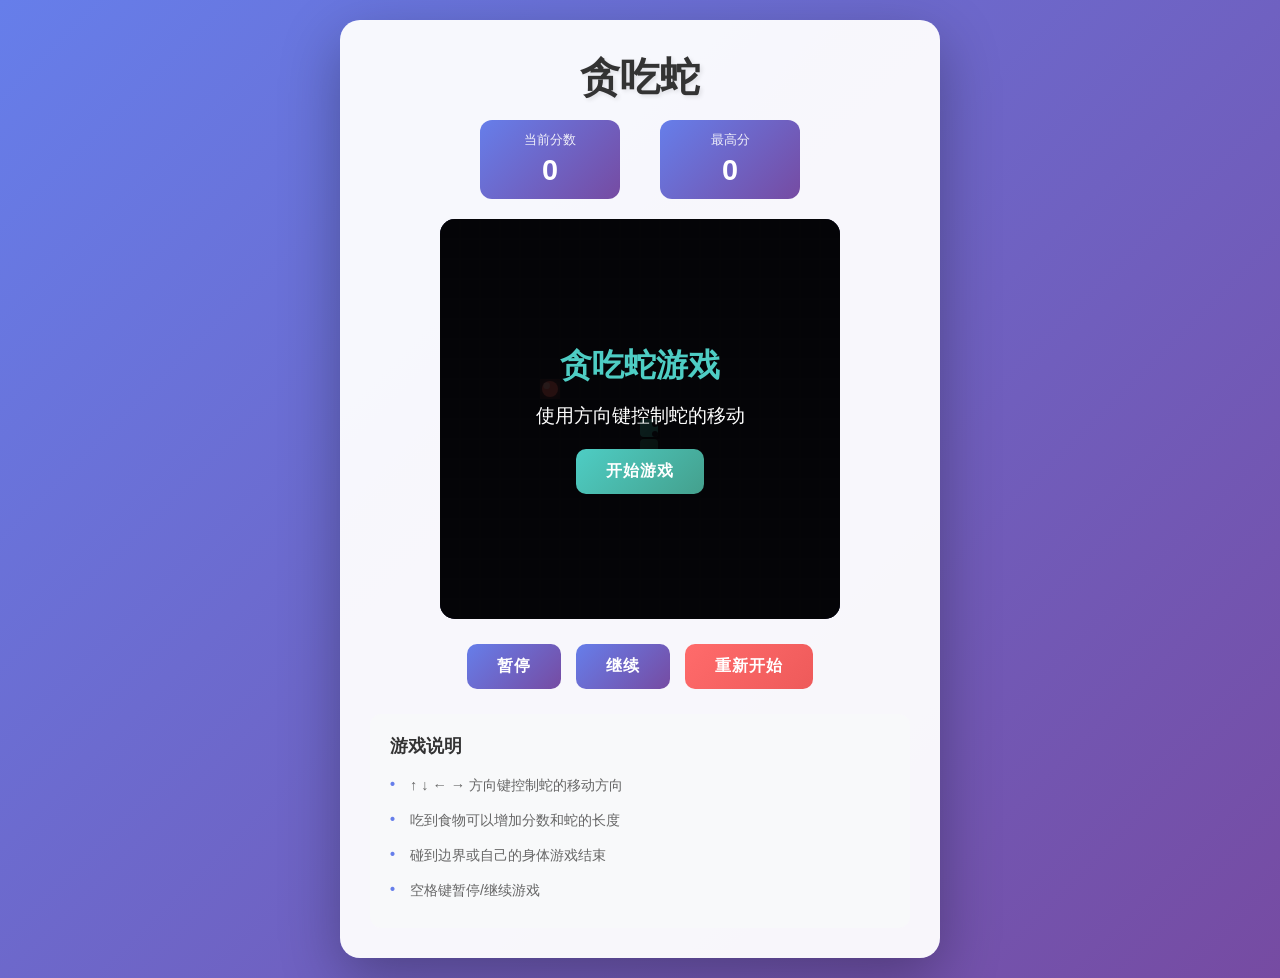
==== index.html @ d79006f0 "Add files via upload" ====
<!DOCTYPE html>
<html lang="zh-CN">
<head>
    <meta charset="UTF-8">
    <meta name="viewport" content="width=device-width, initial-scale=1.0">
    <title>贪吃蛇游戏</title>
    <link rel="stylesheet" href="styles.css">
</head>
<body>
    <div class="game-container">
        <header class="game-header">
            <h1>贪吃蛇</h1>
            <div class="score-panel">
                <div class="score-item">
                    <span class="label">当前分数</span>
                    <span class="value" id="currentScore">0</span>
                </div>
                <div class="score-item">
                    <span class="label">最高分</span>
                    <span class="value" id="highScore">0</span>
                </div>
            </div>
        </header>

        <main class="game-area">
            <canvas id="gameCanvas"></canvas>
            <div class="game-over-overlay" id="gameOverOverlay">
                <div class="game-over-content">
                    <h2>游戏结束</h2>
                    <p>最终得分: <span id="finalScore">0</span></p>
                    <button class="btn btn-primary" id="restartBtn">重新开始</button>
                </div>
            </div>
            <div class="start-overlay" id="startOverlay">
                <div class="start-content">
                    <h2>贪吃蛇游戏</h2>
                    <p>使用方向键控制蛇的移动</p>
                    <button class="btn btn-primary" id="startBtn">开始游戏</button>
                </div>
            </div>
        </main>

        <footer class="game-controls">
            <button class="btn btn-secondary" id="pauseBtn">暂停</button>
            <button class="btn btn-secondary" id="resumeBtn">继续</button>
            <button class="btn btn-danger" id="resetBtn">重新开始</button>
        </footer>

        <div class="instructions">
            <h3>游戏说明</h3>
            <ul>
                <li>↑ ↓ ← → 方向键控制蛇的移动方向</li>
                <li>吃到食物可以增加分数和蛇的长度</li>
                <li>碰到边界或自己的身体游戏结束</li>
                <li>空格键暂停/继续游戏</li>
            </ul>
        </div>
    </div>

    <script src="game.js"></script>
</body>
</html>
---- styles.css ----
* {
    margin: 0;
    padding: 0;
    box-sizing: border-box;
}

body {
    font-family: 'Segoe UI', Tahoma, Geneva, Verdana, sans-serif;
    background: linear-gradient(135deg, #667eea 0%, #764ba2 100%);
    min-height: 100vh;
    display: flex;
    justify-content: center;
    align-items: center;
    padding: 20px;
}

.game-container {
    background: rgba(255, 255, 255, 0.95);
    border-radius: 20px;
    box-shadow: 0 20px 60px rgba(0, 0, 0, 0.3);
    padding: 30px;
    max-width: 600px;
    width: 100%;
    text-align: center;
}

.game-header {
    margin-bottom: 20px;
}

.game-header h1 {
    font-size: 2.5rem;
    color: #333;
    margin-bottom: 15px;
    text-shadow: 2px 2px 4px rgba(0, 0, 0, 0.1);
}

.score-panel {
    display: flex;
    justify-content: center;
    gap: 40px;
}

.score-item {
    background: linear-gradient(135deg, #667eea 0%, #764ba2 100%);
    padding: 12px 30px;
    border-radius: 12px;
    color: white;
    min-width: 140px;
}

.score-item .label {
    display: block;
    font-size: 0.8rem;
    opacity: 0.9;
    margin-bottom: 5px;
}

.score-item .value {
    font-size: 1.8rem;
    font-weight: bold;
}

.game-area {
    position: relative;
    margin: 0 auto;
    width: 100%;
    max-width: 400px;
    aspect-ratio: 1;
    background: #1a1a2e;
    border-radius: 15px;
    overflow: hidden;
    box-shadow: inset 0 0 30px rgba(0, 0, 0, 0.5);
}

#gameCanvas {
    width: 100%;
    height: 100%;
    display: block;
}

.game-over-overlay,
.start-overlay {
    position: absolute;
    top: 0;
    left: 0;
    width: 100%;
    height: 100%;
    background: rgba(0, 0, 0, 0.85);
    display: flex;
    justify-content: center;
    align-items: center;
    opacity: 0;
    visibility: hidden;
    transition: all 0.3s ease;
    border-radius: 15px;
}

.game-over-overlay.show,
.start-overlay.show {
    opacity: 1;
    visibility: visible;
}

.game-over-content,
.start-content {
    text-align: center;
    color: white;
    animation: fadeIn 0.3s ease;
}

@keyframes fadeIn {
    from {
        opacity: 0;
        transform: scale(0.9);
    }
    to {
        opacity: 1;
        transform: scale(1);
    }
}

.game-over-content h2,
.start-content h2 {
    font-size: 2rem;
    margin-bottom: 15px;
    color: #ff6b6b;
}

.start-content h2 {
    color: #4ecdc4;
}

.game-over-content p,
.start-content p {
    font-size: 1.2rem;
    margin-bottom: 20px;
}

.game-controls {
    display: flex;
    justify-content: center;
    gap: 15px;
    margin-top: 25px;
    flex-wrap: wrap;
}

.btn {
    padding: 12px 30px;
    border: none;
    border-radius: 10px;
    font-size: 1rem;
    font-weight: 600;
    cursor: pointer;
    transition: all 0.2s ease;
    text-transform: uppercase;
    letter-spacing: 1px;
}

.btn-primary {
    background: linear-gradient(135deg, #4ecdc4 0%, #44a08d 100%);
    color: white;
}

.btn-primary:hover {
    transform: translateY(-2px);
    box-shadow: 0 5px 20px rgba(78, 205, 196, 0.4);
}

.btn-secondary {
    background: linear-gradient(135deg, #667eea 0%, #764ba2 100%);
    color: white;
}

.btn-secondary:hover {
    transform: translateY(-2px);
    box-shadow: 0 5px 20px rgba(102, 126, 234, 0.4);
}

.btn-danger {
    background: linear-gradient(135deg, #ff6b6b 0%, #ee5a5a 100%);
    color: white;
}

.btn-danger:hover {
    transform: translateY(-2px);
    box-shadow: 0 5px 20px rgba(255, 107, 107, 0.4);
}

.btn:active {
    transform: translateY(0);
}

.instructions {
    margin-top: 25px;
    padding: 20px;
    background: #f8f9fa;
    border-radius: 12px;
    text-align: left;
}

.instructions h3 {
    color: #333;
    margin-bottom: 10px;
    font-size: 1.1rem;
}

.instructions ul {
    list-style: none;
    padding-left: 0;
}

.instructions li {
    padding: 8px 0;
    color: #666;
    font-size: 0.9rem;
    padding-left: 20px;
    position: relative;
}

.instructions li::before {
    content: '•';
    position: absolute;
    left: 0;
    color: #667eea;
    font-weight: bold;
}

@media (max-width: 480px) {
    .game-container {
        padding: 20px;
        border-radius: 15px;
    }

    .game-header h1 {
        font-size: 1.8rem;
    }

    .score-panel {
        gap: 20px;
    }

    .score-item {
        padding: 10px 20px;
        min-width: 100px;
    }

    .score-item .value {
        font-size: 1.4rem;
    }

    .btn {
        padding: 10px 22px;
        font-size: 0.9rem;
    }

    .game-controls {
        gap: 10px;
    }
}

@media (max-width: 360px) {
    .game-header h1 {
        font-size: 1.5rem;
    }

    .score-panel {
        flex-direction: column;
        align-items: center;
        gap: 10px;
    }

    .score-item {
        min-width: 120px;
        text-align: center;
    }
}
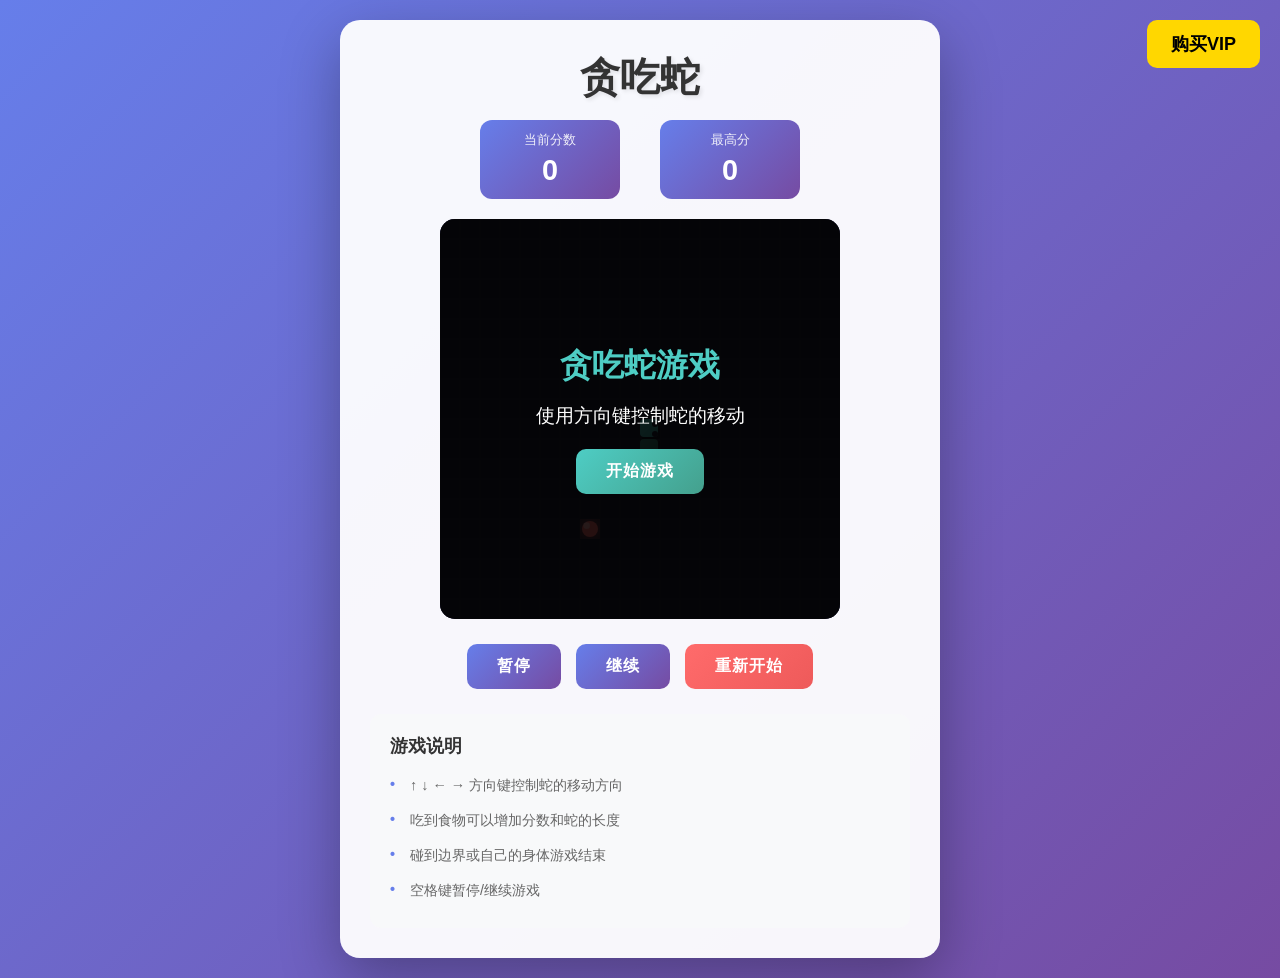
==== commit a40747aa: "Add files via upload" ====
--- a/index.html
+++ b/index.html
@@ -7,6 +7,9 @@
     <link rel="stylesheet" href="styles.css">
 </head>
 <body>
+<button id="vipBtn" onclick="buyVip()">
+  购买VIP
+</button>
     <div class="game-container">
         <header class="game-header">
             <h1>贪吃蛇</h1>
@@ -58,5 +61,17 @@
     </div>
 
     <script src="game.js"></script>
+
+<script>
+
+function buyVip() {
+
+  // 这里先测试 success 页面
+  window.location.href =
+    "/success.html";
+
+}
+
+</script>
 </body>
 </html>
--- a/styles.css
+++ b/styles.css
@@ -274,4 +274,29 @@
         min-width: 120px;
         text-align: center;
     }
+}
+#vipBtn{
+
+  position:fixed;
+  top:20px;
+  right:20px;
+
+  padding:12px 24px;
+
+  border:none;
+  border-radius:10px;
+
+  background:#ffd700;
+  color:#000;
+
+  font-size:18px;
+  font-weight:bold;
+
+  cursor:pointer;
+
+  z-index:999;
+}
+
+#vipBtn:hover{
+  opacity:.9;
 }
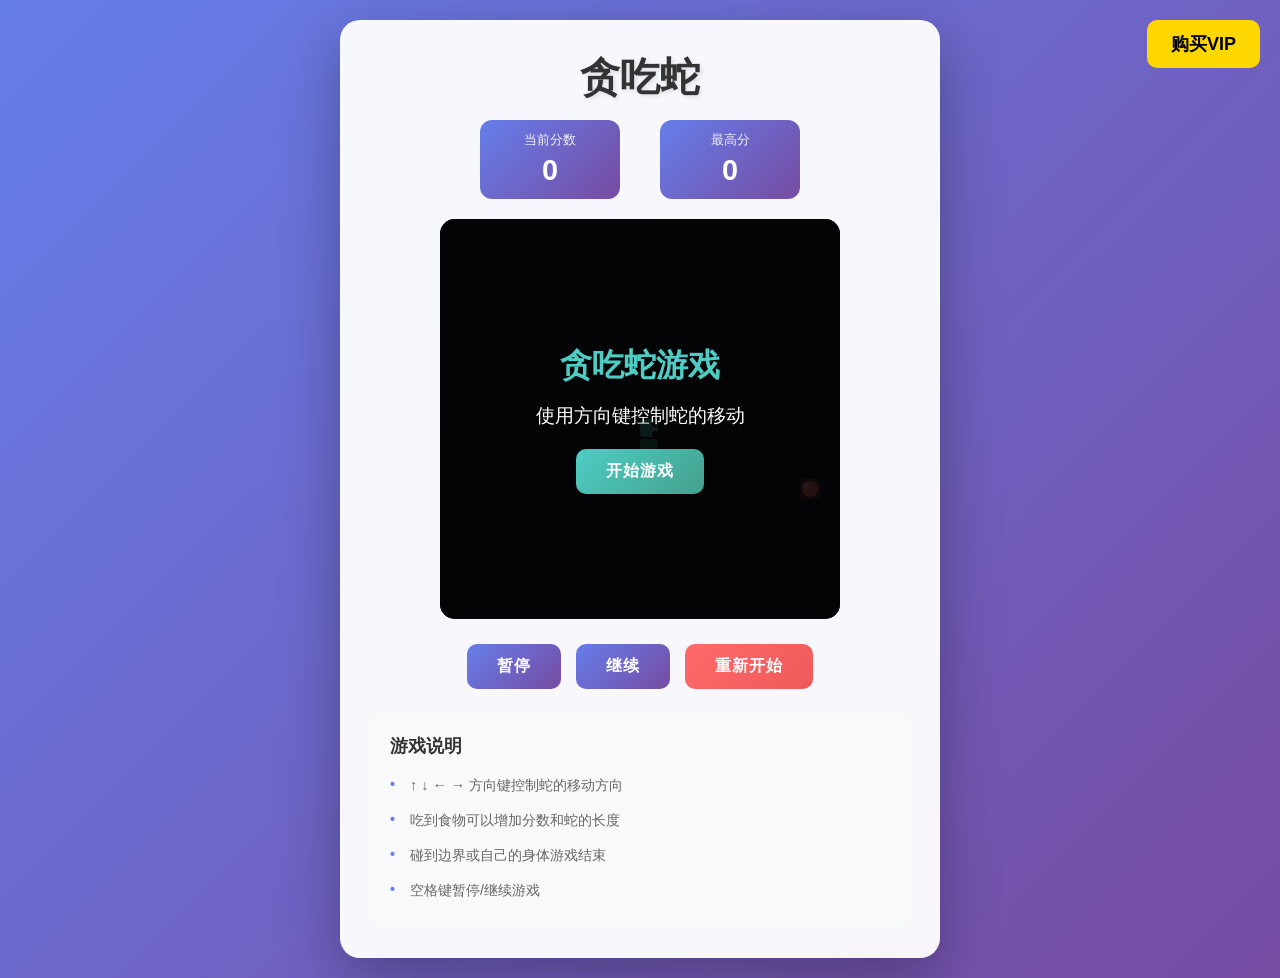
==== commit 7580a299: "Update index.html" ====
--- a/index.html
+++ b/index.html
@@ -66,12 +66,13 @@
 
 function buyVip() {
 
-  // 这里先测试 success 页面
   window.location.href =
-    "/success.html";
+    "https://www.creem.io/test/payment/prod_1ufO1qeFN4mhb7lgsjFnZu";
+
+}
 
 }
 
 </script>
 </body>
-</html>+</html>
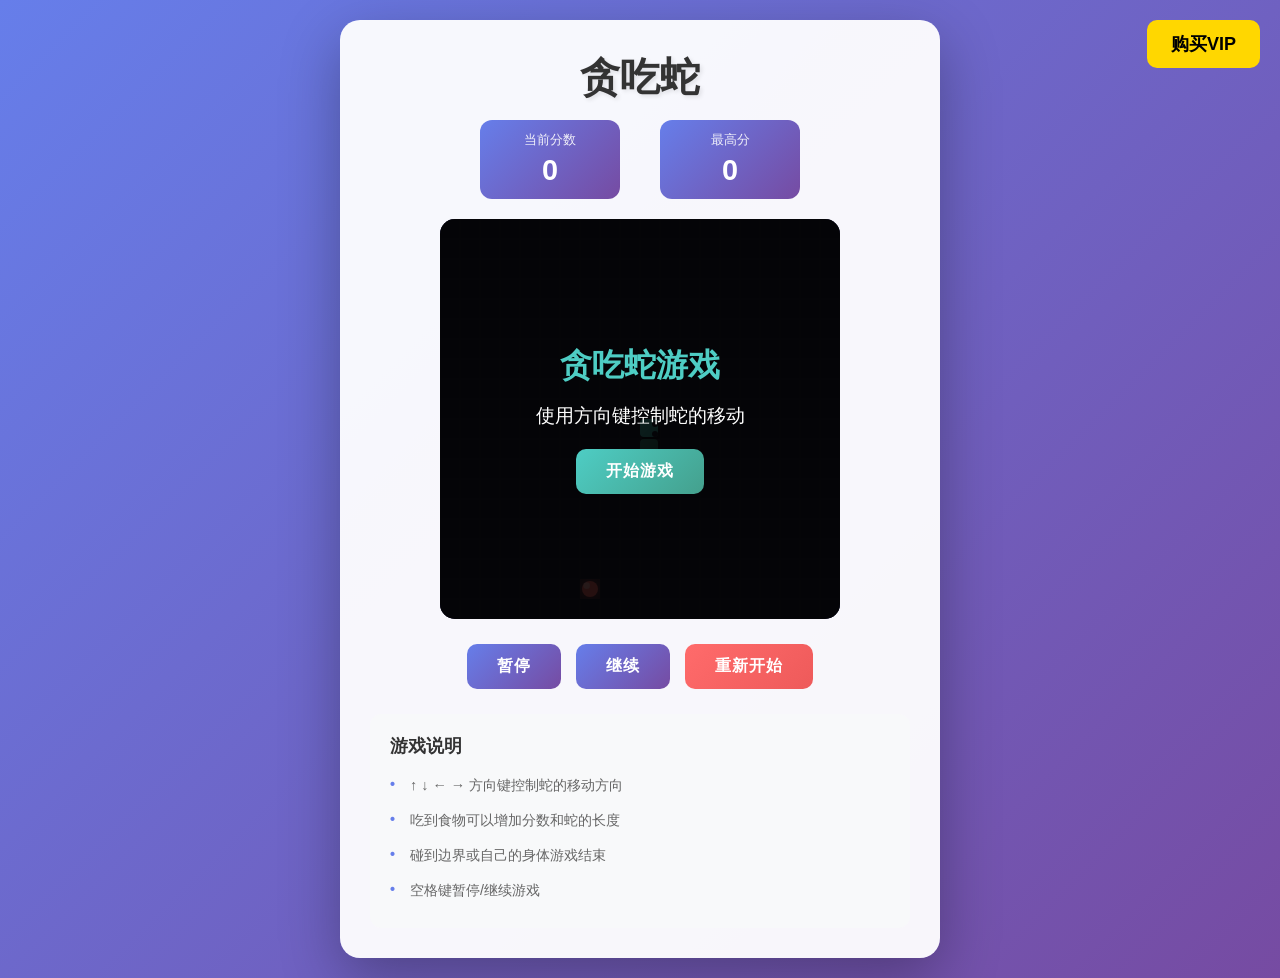
==== commit 5ff4b72d: "Update index.html" ====
--- a/index.html
+++ b/index.html
@@ -71,8 +71,6 @@
 
 }
 
-}
-
 </script>
 </body>
 </html>
